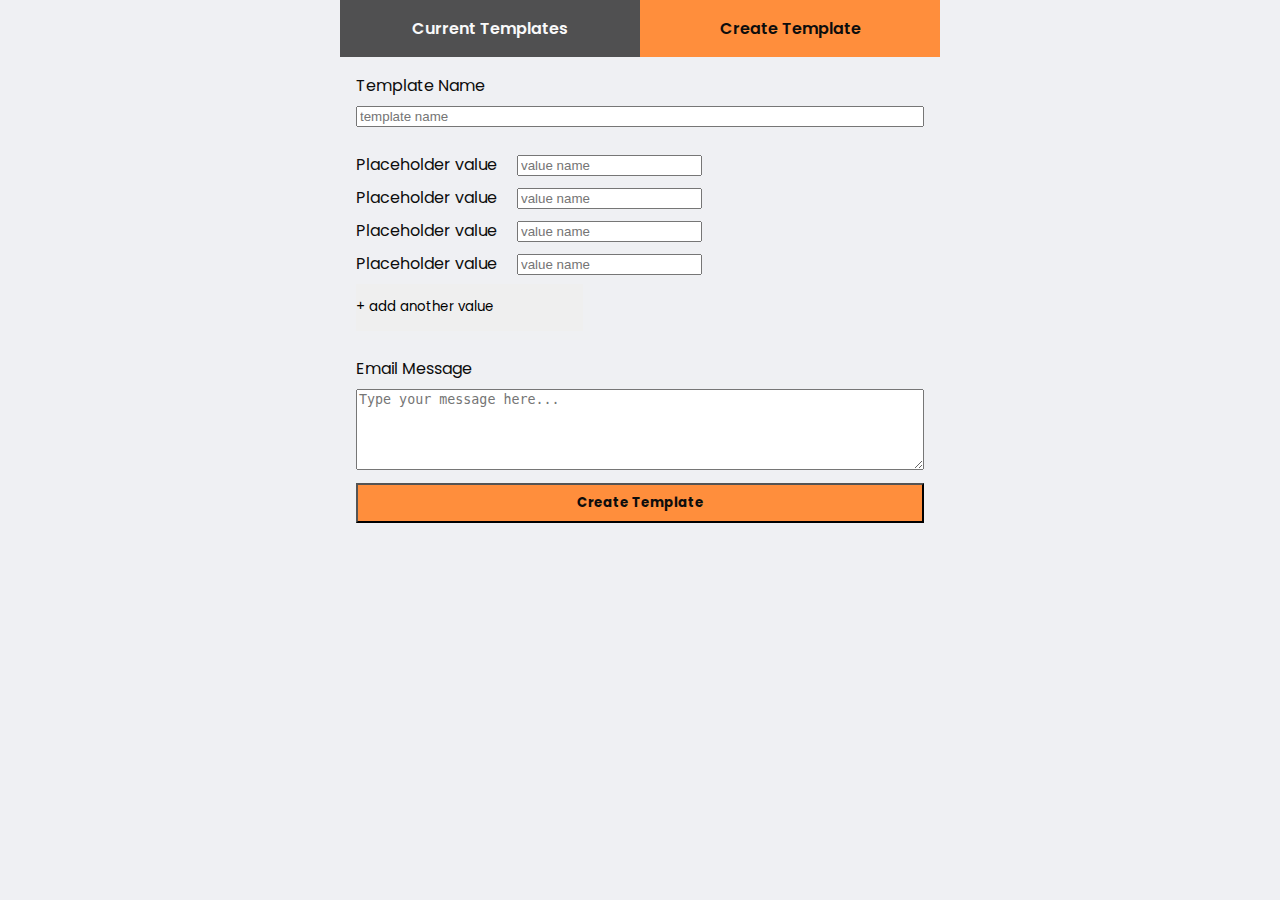
==== template.html @ b5c99918 "create a functional "create email" button" ====
<html>
    <head>
        <link rel="stylesheet" href="styles.css">
        <title>Email Templater</title>
        <link href="https://fonts.googleapis.com/css2?family=Poppins:wght@200;300;400;700&display=swap" rel="stylesheet">
    </head>
    <body>
        <!-- tabs -->
        <div class="linkContainer">
                <a href="index.html" class="tab">Current Templates</a>
                <a href="#" class="activeTab">Create Template</a>
            </div>
        
        <!-- Inputs i.e. Name and placholders -->
        <form id="formContainer" onsubmit="return false">
            <!-- Template name input -->
            <div id="inputContainer">
                <label for="templateName">Template Name</label>
                <input type="text" name="templateName" id="templateName" placeholder="template name">
                <br>
                
                <!-- value placeholders -->
                <div id="valuesContainer">
                    <div class="value">
                        <label for="value1">Placeholder value</label>
                        <input type="text" name="value1" id="value1" placeholder="value name">
                        <br>
                    </div>
                    <div class="value">
                        <label for="value2">Placeholder value</label>
                        <input type="text" name="value2" id="value2" placeholder="value name">
                        <br>
                    </div>
                    <div class="value">
                        <label for="value3">Placeholder value</label>
                        <input type="text" name="value3" id="value3" placeholder="value name">
                        <br>
                    </div>
                    <div class="value">
                        <label for="value4">Placeholder value</label>
                        <input type="text" name="value4" id="value4" placeholder="value name">
                        <br>
                    </div>
                </div>
                
                <button id="addAnotherValue">+ add another value</button>
                <br>
                <label for="emailTextArea">Email Message</label>
                <textarea id="emailTextArea" name="emailTextArea" rows="5" cols="20" placeholder="Type your message here..."></textarea>
            </form>
        
            <button id="createTemplateBtn" class="activeTab btn">Create Template</button>
        </div>
        
        <div id="overlay">
            <div id="overlayMessage"></div>
        </div>
        
        <script src="template.js" type="module"></script>
    </body>
</html>
---- styles.css ----
:root{
    --main-bg-color: #eff0f3;
    --button-color: #ff8e3c;
    --button-text-color: #0d0d0d;
    --accent-text-color: #0d0d0d;
    --main-text-color: #2a2a2a;
}

html, body {
    margin: 0 auto;
    padding: 0;
    box-sizing: border-box;
    font-family: 'Poppins', sans-serif;
}

/* ==============
    Typography
============== */
body {
    background: var(--main-bg-color);
    color: var(--main-text-color);
    font-size: 1rem;
}

a {
    background: #0d0d0d;
    color: #fefefe;
    text-decoration: none;
    font-size: 1rem;
    font-weight: 600;
    opacity: 0.7;
    text-align: center;
}

label {
    color: var(--accent-text-color);
    font-weight: 400;
    padding-bottom: .5em;
    padding-right: 1em;
}

.activeTab {
    background: var(--button-color);
    color: var(--button-text-color);
    opacity: 1;
}

.tab:hover,
.tab:active {
    opacity: 1;
}

#addAnotherValue {
    border: none;
    font-family: inherit;
    padding: 1em 0;
    text-align: left;
    width: 40%;
}

/* ==============
    Layout
============== */

body {
    max-width: 600px;
}

a {
   padding: 1em;
   width: 50vw;
   cursor: pointer;
}

#formContainer {
    margin: 0 auto;
    padding: 1em;
}

#valuesContainer{
    display: flex;
    flex-direction: column;
}

#selectorContainer {
    display: flex;
    flex-direction: column;
    padding-bottom: 0.5em;
}

#overlay {
  position: fixed;
  display: none;
  margin: 0 auto;
  width: 100%;
  height: 100%;
  top: 0;
  left: 0;
  right: 0;
  bottom: 0;
  background-color: rgba(0,0,0,0.5);
  z-index: 2;
  cursor: pointer;
}

#overlayMessage{
    position: absolute;
    top: 50%;
    left: 50%;
    width: 400px;
    padding: 1em;
    background: var(--main-bg-color);
    color: var(--main-text-color);
    border-radius: 5px;
    transform: translate(-50%,-50%);
    -ms-transform: translate(-50%,-50%);
}

#createEmailBtn,
#createTemplateBtn {
    width: 100%;
}

#createEmailBtn:hover,
#createTemplateBtn:hover,
#createEmailBtn:active,
#createTemplateBtn:active {
    background-color: #2a2a2a;
    color: #fefefe;
}

.btn {
    margin: 1em 0;
    font-family: inherit;
    padding: 0.5rem 1rem;
    text-decoration: none;
    font-weight: 700;
    cursor: pointer;
}

.linkContainer {
    width: 100%;
    display: flex;
    justify-content: space-around;

}

#inputContainer {
    display: flex;
    flex-direction: column;
}

.value {
    margin-bottom: 0.5em;
}

#emailExample {
    background: #fff;
    border: 2px solid #0d0d0d;
    padding: 1em;
}
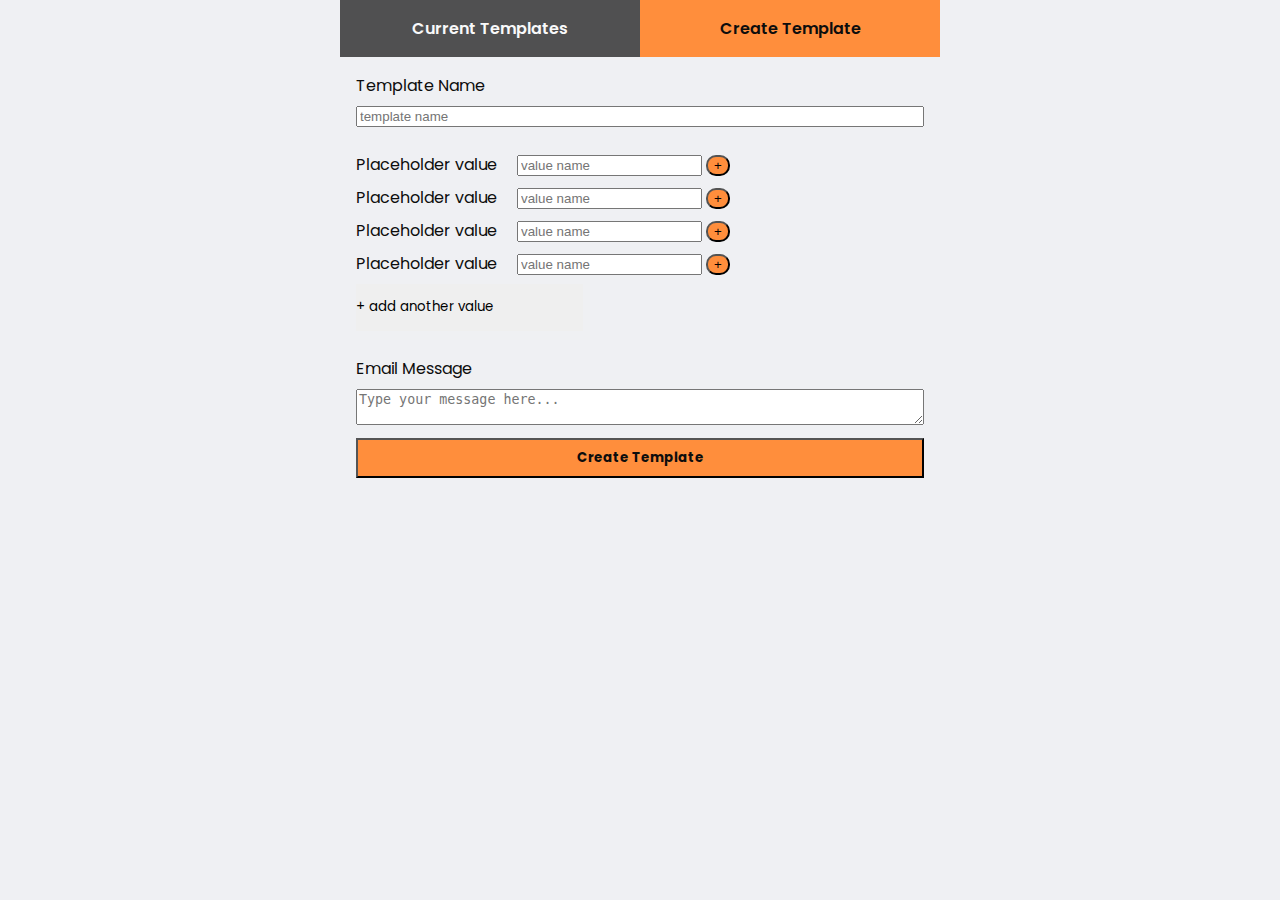
==== commit c712d4a5: "Refractor JS" ====
--- a/template.html
+++ b/template.html
@@ -1,8 +1,10 @@
+<!DOCTYPE html>
 <html>
     <head>
         <link rel="stylesheet" href="styles.css">
         <title>Email Templater</title>
         <link href="https://fonts.googleapis.com/css2?family=Poppins:wght@200;300;400;700&display=swap" rel="stylesheet">
+        <script src="https://cdn.tiny.cloud/1/7l3ic0iit101gkzqlzyd1cmmh2xike6ws2eyhat3xlhtd33n/tinymce/6/tinymce.min.js" referrerpolicy="origin"></script>
     </head>
     <body>
         <!-- tabs -->
@@ -18,27 +20,31 @@
                 <label for="templateName">Template Name</label>
                 <input type="text" name="templateName" id="templateName" placeholder="template name">
                 <br>
-                
+
                 <!-- value placeholders -->
                 <div id="valuesContainer">
                     <div class="value">
                         <label for="value1">Placeholder value</label>
                         <input type="text" name="value1" id="value1" placeholder="value name">
+                        <button id="addValue1ToEmail" class="addValueBtn">+</button>
                         <br>
                     </div>
                     <div class="value">
                         <label for="value2">Placeholder value</label>
                         <input type="text" name="value2" id="value2" placeholder="value name">
+                        <button id="addValue2ToEmail" class="addValueBtn">+</button>
                         <br>
                     </div>
                     <div class="value">
                         <label for="value3">Placeholder value</label>
                         <input type="text" name="value3" id="value3" placeholder="value name">
+                        <button id="addValue3ToEmail" class="addValueBtn">+</button>
                         <br>
                     </div>
                     <div class="value">
                         <label for="value4">Placeholder value</label>
                         <input type="text" name="value4" id="value4" placeholder="value name">
+                        <button id="addValue4ToEmail" class="addValueBtn">+</button>
                         <br>
                     </div>
                 </div>
@@ -46,7 +52,7 @@
                 <button id="addAnotherValue">+ add another value</button>
                 <br>
                 <label for="emailTextArea">Email Message</label>
-                <textarea id="emailTextArea" name="emailTextArea" rows="5" cols="20" placeholder="Type your message here..."></textarea>
+                <textarea id="emailTextArea" name="emailTextArea" placeholder="Type your message here..."></textarea>
             </form>
         
             <button id="createTemplateBtn" class="activeTab btn">Create Template</button>
--- a/styles.css
+++ b/styles.css
@@ -116,17 +116,20 @@
     -ms-transform: translate(-50%,-50%);
 }
 
-#createEmailBtn,
+#copyEmailBtn,
 #createTemplateBtn {
     width: 100%;
 }
 
-#createEmailBtn:hover,
+#copyEmailBtn:hover,
 #createTemplateBtn:hover,
-#createEmailBtn:active,
-#createTemplateBtn:active {
+#copyEmailBtn:active,
+#createTemplateBtn:active,
+.addValueBtn:hover,
+.addValueBtn:active {
     background-color: #2a2a2a;
     color: #fefefe;
+    cursor: pointer;
 }
 
 .btn {
@@ -158,4 +161,21 @@
     background: #fff;
     border: 2px solid #0d0d0d;
     padding: 1em;
+    width: 100%;
+}
+
+.buttonTooltipContainer {
+    display: flex;
+    flex-direction: column;
+    align-items: center;
+}
+
+#customTooltip {
+    display: none;
+    padding-top: 0.5em;
+}
+
+.addValueBtn {
+    border-radius: .75em;
+    background-color: var(--button-color);
 }